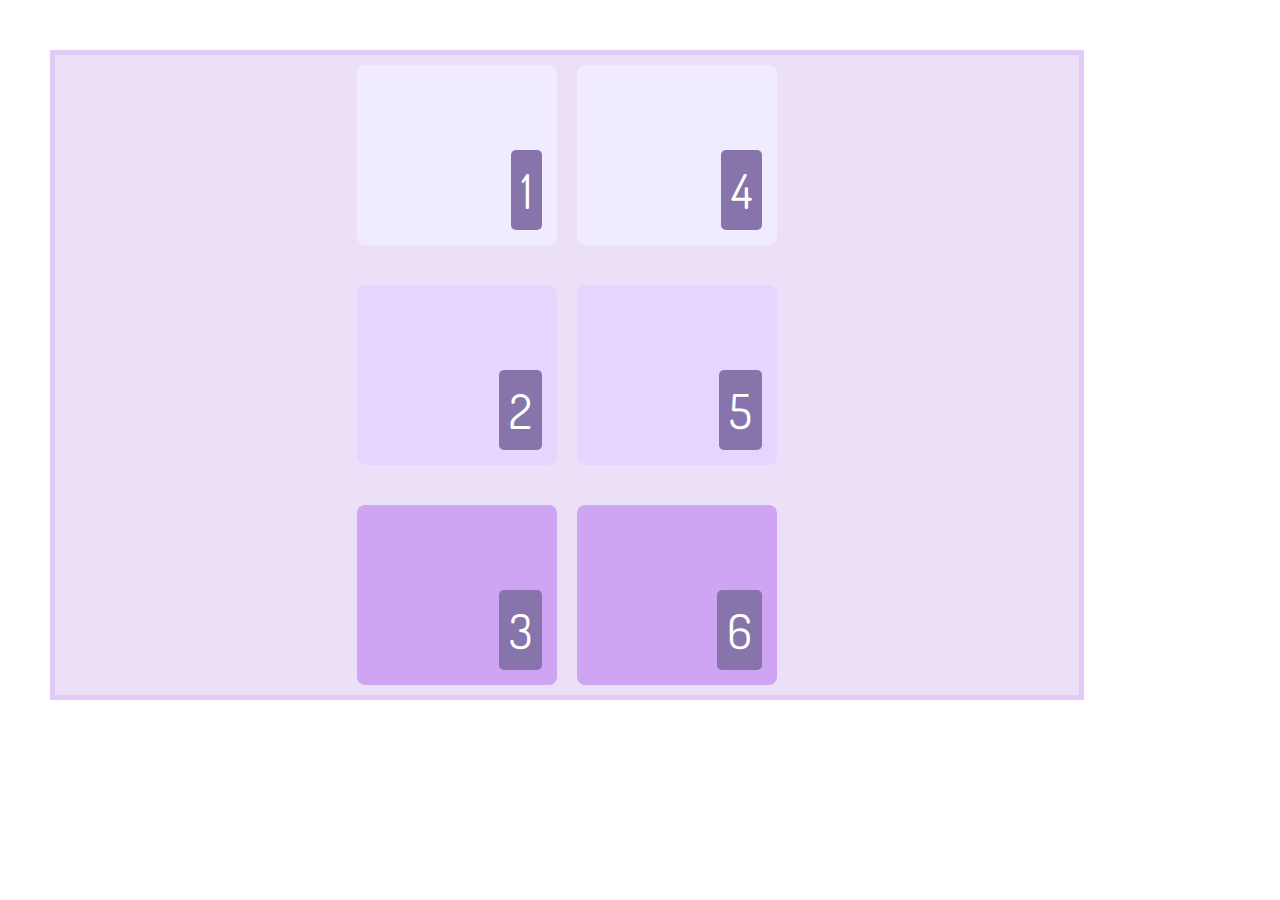
==== retos/reto-1/index.html @ 8adc89cc "Index principal" ====
<!DOCTYPE html>
<html lang="en">
  <head>
    <meta charset="UTF-8" />
    <meta name="viewport" content="width=device-width, initial-scale=1.0" />
    <title>Document</title>
    <link rel="stylesheet" href="/retos/reto-1/styles.css" />
    <link rel="preconnect" href="https://fonts.googleapis.com">
    <link rel="preconnect" href="https://fonts.gstatic.com" crossorigin>
    <link href="https://fonts.googleapis.com/css2?family=Dosis:wght@300&display=swap" rel="stylesheet">
  </head>
  <body>
    <div class="contenedor">
      <div class="item"><span>1</span></div>
      <div class="item"><span>2</span></div>
      <div class="item"><span>3</span></div>
      <div class="item"><span>4</span></div>
      <div class="item"><span>5</span></div>
      <div class="item"><span>6</span></div>
    </div>
  </body>
</html>
---- retos/reto-1/styles.css ----
* {
  margin: 0;
  padding: 0;
}
.contenedor {
  border: 5px solid #e1c9f8;
  background-color: #ece0f8;
  display: grid;
  grid-template-rows: 200px 200px 200px;
  grid-auto-columns: 200px;
  grid-auto-flow: column;
  justify-content: center;
  gap: 20px;
  width: 80%;
  margin: 50px;
}

.item {
  border-radius: 8px;
  background-color: #f1ebff;
  color: #ffffff;
  margin: 10px 0 10px 0;
  font-size: 3rem;
  font-family: "Dosis", sans-serif;
  display: grid;
  align-items: end;
  justify-content: end;
  padding: 10px;
}

.item:nth-child(2),
.item:nth-child(5) {
  background-color: #e4d6ff;
}
.item:nth-child(3),
.item:nth-child(6) {
  background-color: #cda5f3;
}

span {
  background-color: #8674aa;
  border-radius: 5px;
  margin-right: 5px;
  margin-bottom: 5px;
  padding: 10px;
}
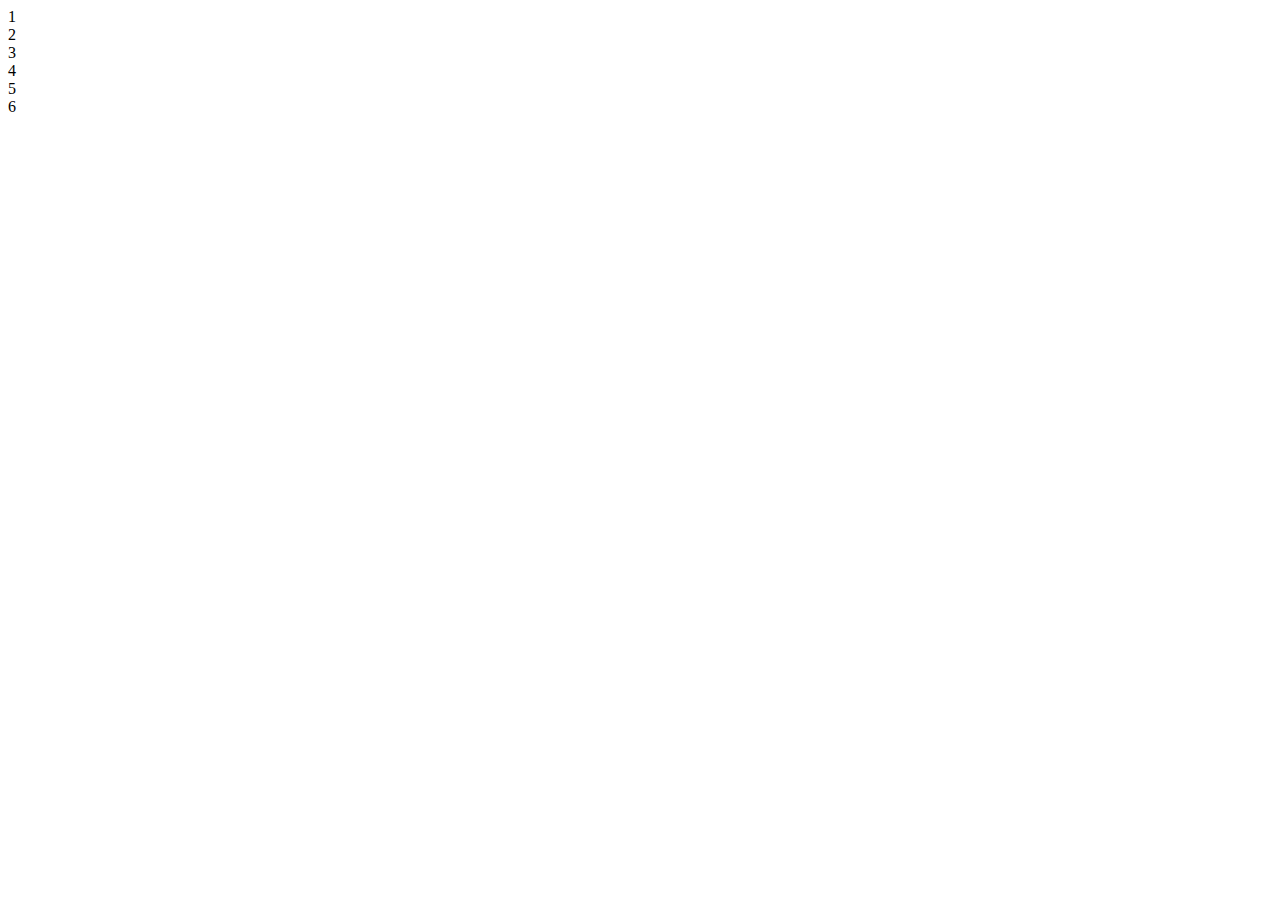
==== commit 87c7a7a1: "Ajuste rutas deploy" ====
--- a/retos/reto-1/index.html
+++ b/retos/reto-1/index.html
@@ -4,7 +4,7 @@
     <meta charset="UTF-8" />
     <meta name="viewport" content="width=device-width, initial-scale=1.0" />
     <title>Document</title>
-    <link rel="stylesheet" href="/retos/reto-1/styles.css" />
+    <link rel="stylesheet" href="./retos/reto-1/styles.css" />
     <link rel="preconnect" href="https://fonts.googleapis.com">
     <link rel="preconnect" href="https://fonts.gstatic.com" crossorigin>
     <link href="https://fonts.googleapis.com/css2?family=Dosis:wght@300&display=swap" rel="stylesheet">
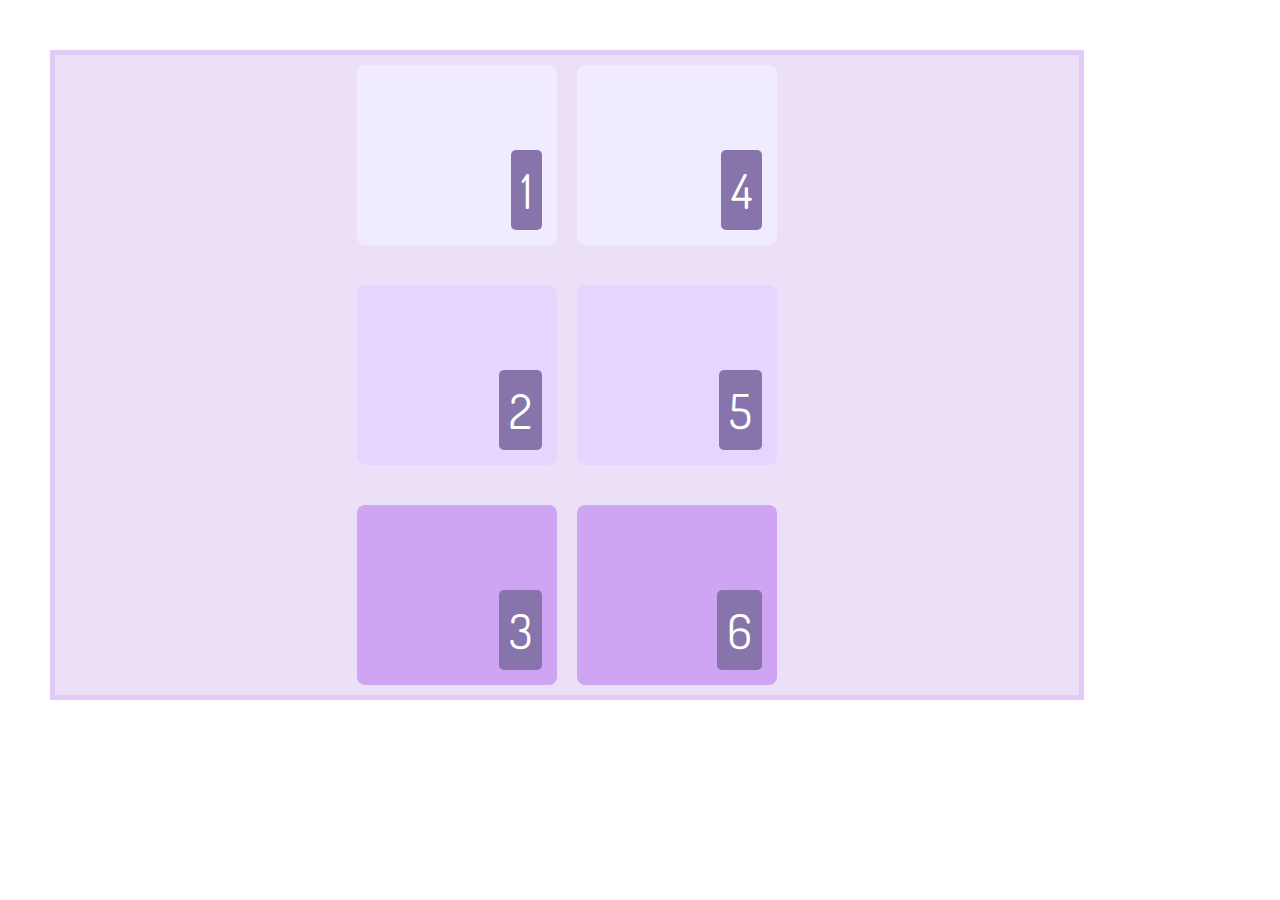
==== commit c9d5e5dc: "Ajuste deploy" ====
--- a/retos/reto-1/index.html
+++ b/retos/reto-1/index.html
@@ -4,7 +4,7 @@
     <meta charset="UTF-8" />
     <meta name="viewport" content="width=device-width, initial-scale=1.0" />
     <title>Document</title>
-    <link rel="stylesheet" href="./retos/reto-1/styles.css" />
+    <link rel="stylesheet" href="./styles.css" />
     <link rel="preconnect" href="https://fonts.googleapis.com">
     <link rel="preconnect" href="https://fonts.gstatic.com" crossorigin>
     <link href="https://fonts.googleapis.com/css2?family=Dosis:wght@300&display=swap" rel="stylesheet">
--- a/retos/reto-1/styles.css
+++ b/retos/reto-1/styles.css
@@ -0,0 +1,46 @@
+* {
+  margin: 0;
+  padding: 0;
+}
+.contenedor {
+  border: 5px solid #e1c9f8;
+  background-color: #ece0f8;
+  display: grid;
+  grid-template-rows: 200px 200px 200px;
+  grid-auto-columns: 200px;
+  grid-auto-flow: column;
+  justify-content: center;
+  gap: 20px;
+  width: 80%;
+  margin: 50px;
+}
+
+.item {
+  border-radius: 8px;
+  background-color: #f1ebff;
+  color: #ffffff;
+  margin: 10px 0 10px 0;
+  font-size: 3rem;
+  font-family: "Dosis", sans-serif;
+  display: grid;
+  align-items: end;
+  justify-content: end;
+  padding: 10px;
+}
+
+.item:nth-child(2),
+.item:nth-child(5) {
+  background-color: #e4d6ff;
+}
+.item:nth-child(3),
+.item:nth-child(6) {
+  background-color: #cda5f3;
+}
+
+span {
+  background-color: #8674aa;
+  border-radius: 5px;
+  margin-right: 5px;
+  margin-bottom: 5px;
+  padding: 10px;
+}
